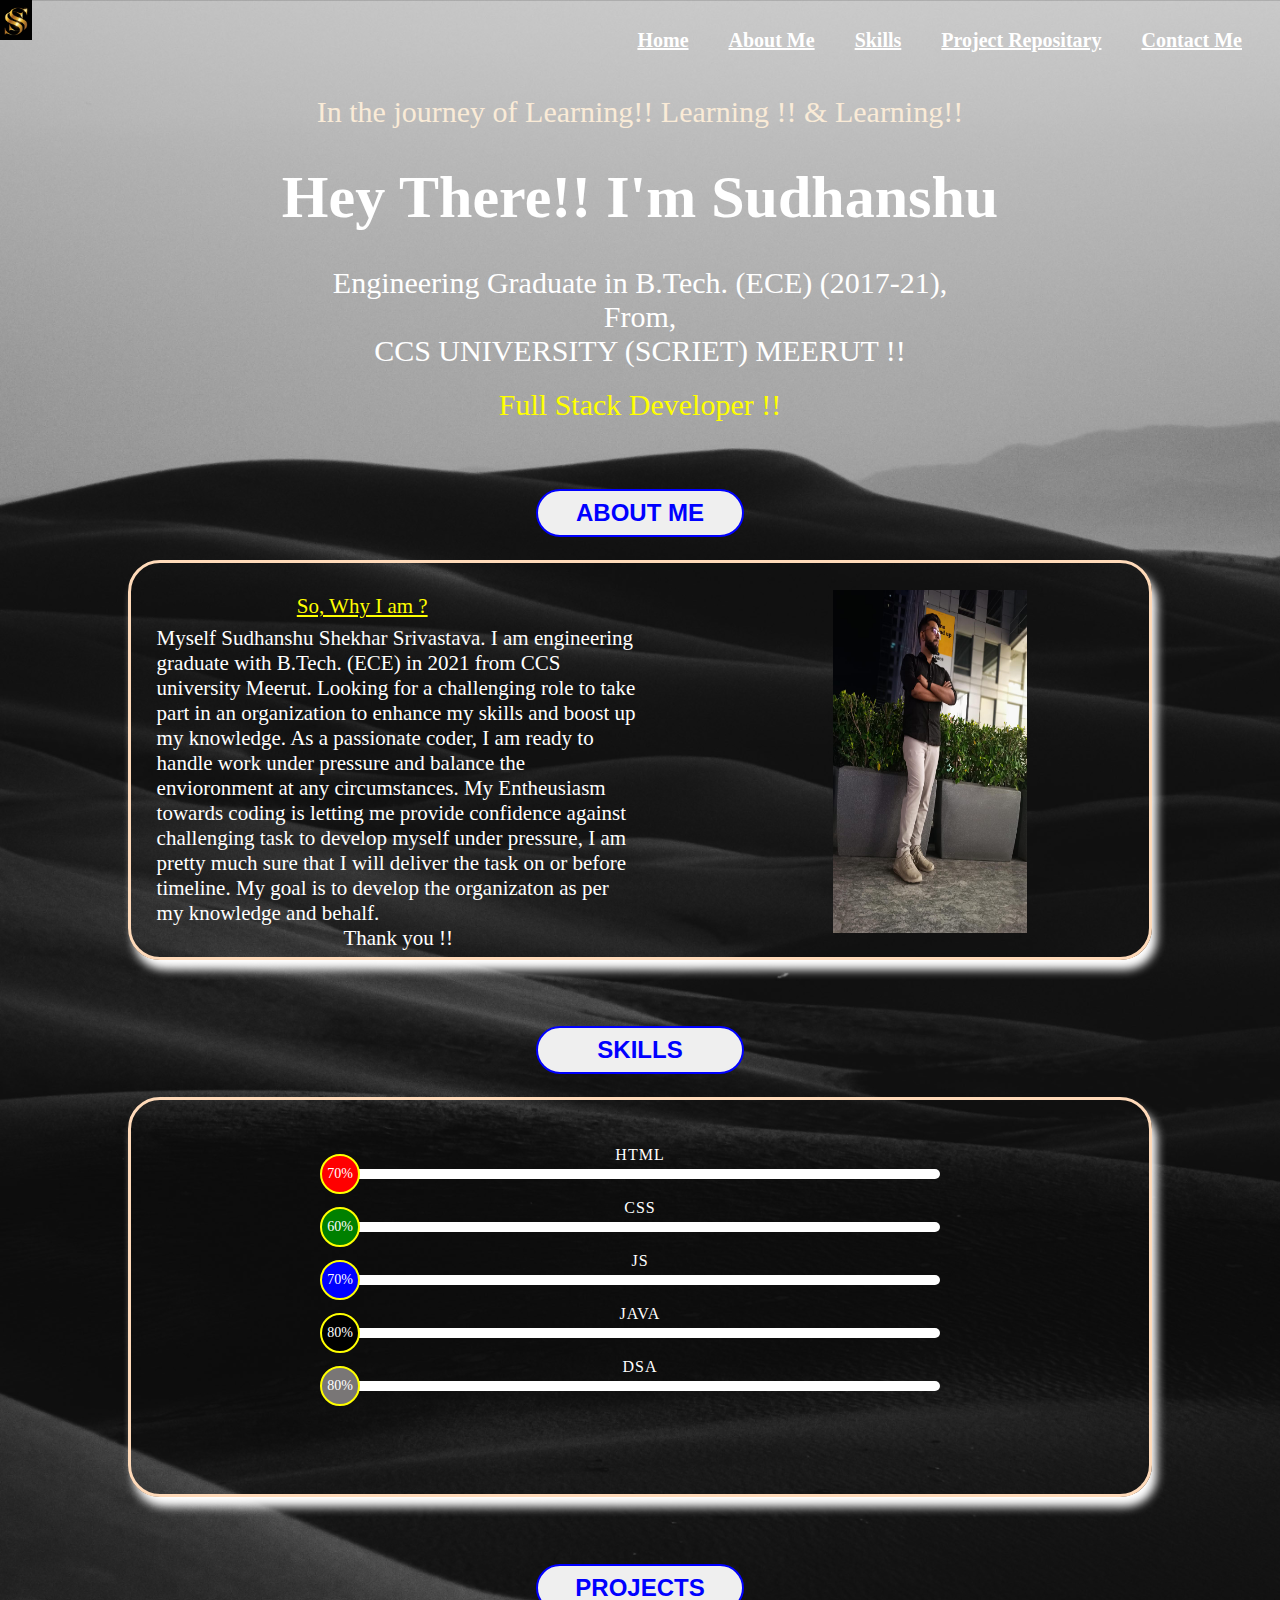
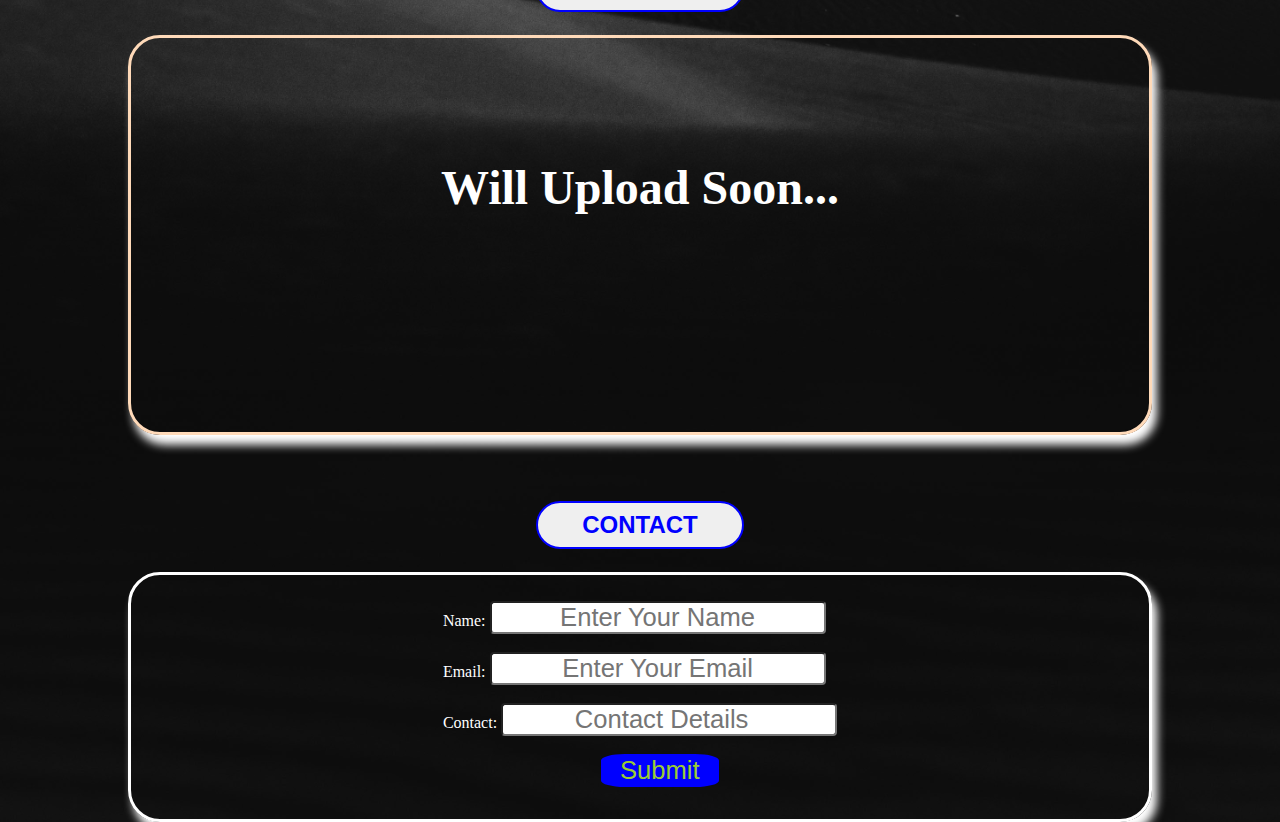
==== Html/index.html @ ebcb1ea3 "upload file" ====
<!DOCTYPE html>
<html lang="en">

<head>
    <meta charset="UTF-8">
    <meta name="viewport" content="width=device-width, initial-scale=1.0">
    <title>My Portfolio</title>

    <link rel="stylesheet" href="https://cdnjs.cloudflare.com/ajax/libs/font-awesome/4.7.0/css/font-awesome.min.css">
    <link rel="stylesheet" href="/css/index/index.css">
    <link rel="stylesheet" href="/css/index/mediaquery.css">
    <script src="/js/index.js"></script>


</head>

<body class="bgimage">
    <div class="banner">
        <nav>
            <input type="checkbox" id="check">
            <label for="check" class="checkbtn" onclick="displayNavBar()">
                <i class="fa fa-bars"></i>
            </label>
            <label class="logo"><img src="/Image/logo.png" height="40px"></label>
            <ul id="navbar">
                <li><a class="active" href="#container">Home</a></li>
                <li><a class="active" href="#aboutme">About Me</a></li>
                <li><a class="active" href="#skills">Skills</a></li>
                <li><a class="active" href="#projects">Project Repositary</a></li>
                <li><a class="active" href="#contact">Contact Me</a></li>
            </ul>
        </nav>

        <div class="container" id="container">
            <span>In the journey of Learning!! Learning !! & Learning!!</span>
            <br><br>
            <h1>Hey There!! I'm Sudhanshu</h1><br>
            <p>Engineering Graduate in B.Tech. (ECE) (2017-21),<br> From,</p>

            <P>CCS UNIVERSITY (SCRIET) MEERUT !!</P>
            <div class="mynamepic">
                <p class="swingimage" id="fsd">Full Stack Developer !! </p>
            </div>
        </div>

        <div class="box" id="aboutme">
            <div class="center">
                <button>ABOUT ME</button>
            </div>
        </div>

        <div class="textcontainer">
            <div class="text">
                <p class="why">So, Why I am ?</p>
                Myself Sudhanshu Shekhar Srivastava. I am engineering graduate with B.Tech. (ECE) in 2021 from CCS
                university Meerut. Looking for a challenging role to take part in an organization to enhance my skills
                and boost up my knowledge. As a passionate coder, I am ready to handle work under pressure and balance
                the envioronment at any circumstances. My Entheusiasm towards coding is letting me provide confidence
                against challenging task to develop myself under pressure, I am pretty much sure that I will deliver the
                task on or before timeline. My goal is to develop the organizaton as per my knowledge and behalf.<br>
                <p class="thank">Thank you !!</p>
            </div>

            <div class="image">
                <img src="/Image/my photo.jpg">
            </div>
        </div>

        <div class="box" id="skills">
            <div class="center">
                <button>SKILLS</button>
            </div>
        </div>

        <div class="textcontainer">
            <div class="container">
                <div class="skills">
                    <h2>HTML</h2>
                    <div class="progress-bar">
                        <div class="html"><span>70%</span></div>
                    </div>


                    <h2>CSS</h2>
                    <div class="progress-bar">
                        <div class="css"><span>60%</span></div>
                    </div>

                    <h2>JS</h2>
                    <div class="progress-bar">
                        <div class="js"><span>70%</span></div>
                    </div>

                    <h2>JAVA</h2>
                    <div class="progress-bar">
                        <div class="java"><span>80%</span></div>
                    </div>

                    <h2>DSA</h2>
                    <div class="progress-bar">
                        <div class="dsa"><span>80%</span></div>
                    </div>
                </div>
            </div>
        </div>




        <div class="box" id="projects">
            <div class="center">
                <button>PROJECTS</button>
            </div>
        </div>

        <div class="textcontainer">
            <div class="grid-container">
                <h1>Will Upload Soon...</h1>
                <!-- <div class="grid-item">
                    <a href="http://172.32.200.1:1000/fgtauth?05247dfb80d62c41"><img src="/Image/project image.png"
                            class="prjectimage" style="position: absolute; left: 24%;" height="90px"></a>
                </div> -->
                <!-- <div class="grid-item">
                    <a href="http://172.32.200.1:1000/fgtauth?05247dfb80d62c41"><img src="/Image/project image.png"
                            class="prjectimage" height="90px"></a>
                </div>

                <div class="grid-item">
                    <a href="http://172.32.200.1:1000/fgtauth?05247dfb80d62c41"><img src="/Image/project image.png"
                            class="prjectimage" height="90px"></a>
                </div> -->
            </div>
        </div>


        <div class="box" id="contact">
            <div class="center">
                <button>CONTACT</button>
            </div>
        </div>

        <div class="textcontainer1">
            <form>
                <label for="name">Name:</label>
                <input type="text" id="fname" name="name" placeholder="Enter Your Name" required><br><br>
                <label for="email">Email:</label>
                <input type="email" id="email" name="email" placeholder="Enter Your Email" required><br><br>

                <label for="email">Contact:</label>
                <input type="number" id="Number" name="Number" placeholder="Contact Details" required><br><br>


                <input type="submit" value="Submit" class="submit">
            </form>

        </div>

    </div>

</body>

</html>
---- css/index/index.css ----
*{
    margin: 0px;
    padding: 0;
    color: white;
    text-decoration: none;
    list-style: none;
    box-sizing: border-box;
    justify-content: center;
    
}

body{
    font-family: montserrat;
    background-image: url(/Image/home1.jpg);    
    background-size: cover;
    background-position: center; 
}


nav{
    height: 95px;
    width: 100%;
    font-weight: bolder;
}
nav ul{
    float: right;
    margin-right: 20px;
}

nav ul li{
    display: inline-block;
    line-height: 80px;
    margin: 0 5px;
    font-size: 20px;
}
nav ul li a:hover{
   background-color: rgb(219, 203, 203);
   border: 1px solid white;
   border-radius: 20%;
   color: black;
}

nav ul li a{
    padding: 7px 13px;
    border-radius: 3px;
    text-decoration: underline;

}

.checkbtn{
    font-size: 30px;
    float: right;
    cursor: pointer;
    line-height: 80px;
    margin-right: 40px;
    display: none;
}


#check{
    display: none;
}

.banner{
    position: sticky;
}

@media (max-width:952px){
    nav ul li a{
        font-size: 16px;
    }
}

@media (max-width:858px){
    .checkbtn{
        display: block;
    }

    .banner{
        width: 100%;
        height: 300vh;
    }

    ul{
        position: absolute;
        width: 100%;
        height: 100vh;
        background: transparent;
        top: 80px;
        left: -100%;
        text-align: center;
        transition: all .5s;
    }
}


.mynamepic{
    text-align: center;
    margin-top: 20px;
    font-size: 30px;
}


.container{
    text-align: center;
    font-size: 30px;
    position: relative;
}

.container span{
    color: antiquewhite;
    margin: auto;
}

#fsd{
    color: yellow;
}

.box{
    padding-top: 7%;
    position: relative;
}


.why{
    margin-left: 29%;
    color: yellow;
    text-decoration: underline;
    line-height: 1.8;
}
.center {
    margin: 0;
    position: absolute;
    top: 100%;
    left: 50%;
    -ms-transform: translate(-50%, -50%);
    transform: translate(-50%, -50%);
}
.center button{
    color: black;
    width: 13rem;
    border-radius: 2rem;
    font-size: 24px;
    cursor: pointer;
    font-weight: bold;
    margin-top: 1%;
    height: 48px;
    color: blue;
    border: 2px solid blue;

}


.textcontainer{
    display: flex;
    flex-direction: row;
    border: 3px solid peachpuff;
    margin-top: 3rem;
    border-radius: 2rem;
    text-align:left;
    box-shadow: 5px 10px 10px;
    height: 400px;
    padding: 2%;
    width: 80%;
    margin-left: 10%;
}


.text{
    font-size: 23px;
    width: 50%; 
}

.thank{
    text-align: center;
}
.image{
    width: 50%;
}




.image>img{
    height: 100%;
    width: 40%;
    margin-top: 2px;
    margin-left: 40%;
}

.skills h2{
    font-weight: 400;
    letter-spacing: 1px;
    margin-top: 20px;
    margin-bottom: 5px;
    font-size: 16px;
    
}

.progress-bar{
    background: white;
    width: 600px;
    height: 10px;
    border-radius: 5px;
}



.progress-bar div{
    height: 10px;
    border-radius: 10px;
    width: 0%;
}


.progress-bar div span{
    height: 40px;
    width: 40px;
    border-radius: 50%;
    background: inherit;
    border: 2px solid yellow;
    float: right;
    margin-top: -15px;
    margin-right: -20px;
    color: white;
    display: flex;
    align-items: center;
    justify-content: center;
    font-size: 14px;
}



.html{
    background: red;
    animation: html 1s linear forwards;
}

.css{
    background: green;
    animation: css 1s linear forwards;
}

.js{
    background: blue;
    animation: js 1s linear forwards;
}

.java{
    background: black;
    animation: java 1s linear forwards;
}

.dsa{
    animation: dsa 1s linear forwards;
    background: rgb(121, 118, 118);
}


@keyframes html{
    100%{
        width: 70%;
    }
}

@keyframes css{
    100%{
        width: 60%;
    }
}
@keyframes js{
    100%{
        width: 65%;
    }
}
@keyframes java{
    100%{
        width:80%;
    }
}

@keyframes dsa{
    100%{
        width: 80%;
    }
} 

.textcontainer1{
    display: flex;
    flex-direction: row;
    border: 3px solid;
    margin-top: 3rem;
    border-radius: 2rem;
    text-align:left;
    box-shadow: 5px 10px 10px;
    height: 250px;
    padding: 2%;
    width: 80%;
    margin-left: 10%;
}


.grid-container {
    /* grid-template-columns: 100px 50px 100px;
    grid-template-rows: 80px auto 80px; 
    column-gap: 10px;
    row-gap: 15px; */
    text-align: center;
    align-items: center;
    padding: 10%;
    font-size: x-large;
  }

/* 
  .grid-item {
    padding: 20px;
    font-size: 30px;
    text-align: center;
  }

.projectimage{
    justify-content: left;
}

.textcontainer1 label{
    font-size: 200%;
} */

form input{
    /* color: black; */
    border-radius: 4px;
    font-size: 160%;
    color: black;
    text-align: center;
}

.textcontainer1 .submit{
    border: 2px solid blue;
    background-color: blue;
    color: yellowgreen;
    width: 30%;
    justify-content: center;
    border-radius: 20%;
    position: relative;
    left: 40%;
    cursor: pointer;
}
---- css/index/mediaquery.css ----
@media (max-width:1420px){
    .text{
        font-size: 22px;
    }
}

@media (max-width:1285px){
    .text{
        font-size: 21px;
    }
}


@media (max-width:1129px){
    .text{
        font-size: 20px;
    }
} 

@media (max-width:1015px){
    .text{
        font-size: 19px;
    }
    .image>img{
        width: 44%;
        height: 84%;
        margin-top: 9%;
    }
} 

@media (max-width:893px){
    .text{
        font-size: 18px;
        overflow: scroll;

    }
    .image>img{
        width: 50%;
    }

} 


@media (max-width:798px){
    .text{
        font-size: 17px;
    }
    .image>img{
        width: 50%;
    }
    .container h1{
        font-size: 40px;
    }
    span{
        font-size: 26px;
    }

    .box button{
        height: 27px;
        width: 200px;
        margin-top: 13%;
        font-size: 20px;
    }
    .progress-bar{
        background: white;
        width: 573px;
        height: 10px;
        border-radius: 5px;
        margin-left: 2%;
    }
} 

@media (max-width:715px){
    .text{
        font-size: 16px;
    }
    .image>img{
        width: 50%;
    }
    
} 

@media (max-width:778px) {
    .progress-bar{
        background: white;
        width: 550px;
        height: 10px;
        border-radius: 5px;
        margin-left: 2%;
    }
}

@media(max-width:768px){
    .progress-bar{
        width: 700%;
        margin-left: -250%;
    }
    .textcontainer{
        height: 35%;
    }
}


@media (max-width:755px){
    .text{
        font-size: 16px;
    }
    .image>img{
        width: 50%;
    }
} 


@media (max-width:724px){
    .text{
        font-size: 16px;
    }
    .image>img{
        width: 50%;
        
    }

    
    .progress-bar{
        background: white;
        width: 450px;
        height: 10px;
        border-radius: 5px;
        margin-left: 13%;
    }
} 


@media (max-width:645px){
    .text{
        font-size: 15px;
    }
    .container h1{
        font-size: 30px;
    }

    .container p{
        font-size: 22px;
    }
    .image>img{
        width: 50%;
        height: 75%;
        margin-top: 12%;
    }


    .progress-bar{
        background: white;
        width: 440px;
        height: 10px;
        border-radius: 5px;
        margin-left: 1%;
    }


} 

@media(max-width:647px) {
    .progress-bar{
        background: white;
        width: 440px;
        height: 10px;
        border-radius: 5px;
        margin-left: 1%;
    }
}


@media (max-width:637px) {
    .progress-bar{
        width: 375px;
    }
    .textcontainer{
        height: 35%;
    }
}



@media (max-width:574px){
    .text{
        font-size: 14px;
        margin-top: 12px;
    }
    span{
        font-size: 22px;
    }
    .image>img{
        width: 50%;
    }
    
    .progress-bar{
        background: white;
        width: 370px;
        height: 10px;
        border-radius: 5px;
        margin-left: 10%;
    }

} 



@media (max-width:537px){
    .text{
        font-size: 13px;
    }
    .image>img{
        width: 50%;
    }
    .textcontainer{
        height:37%;
    }
} 


@media (max-width:512px){
    .text{
        font-size: 13px;
    }
    .textcontainer{
        height: 26%;
    }
    .image>img{
        width: 50%;
    }

} 

@media(max-width:542px){
    .progress-bar{
        background: white;
        width: 300px;
        height: 10px;
        border-radius: 5px;
    }
    .textcontainer{
        height: 349px;
    }
}

@media (max-width:498px){
    .text{
        font-size: 12px;
    }
    .textcontainer{
        height: 35%;
    }
    .container span{
        font-size: 18px;
    }

    .container h1{
        font-size: 29px;
    }
    .container p{
        font-size: 20px;
    }
    .image>img{
        width: 50%;
    }

} 



@media (max-width:461px){
    .text{
        font-size: 12px;
    }
    .textcontainer{
        height: 35%;
    }
    .image>img{
        width: 50%;
    }

} 

@media (max-width:445px){
    .text{
        font-size: 11px;
    }
    .textcontainer{
        height: 35%;
    }
    .image>img{
        width: 50%;
    }
    .progress-bar{
        width: 268px;
    }
} 

@media(max-width:426px){
    .progress-bar{
        margin-left: -2%;
    }
}

@media(max-width:376px){
    .progress-bar{
        margin-left: -174%;
    }
}



@media (max-width:409px){
    .text{
        font-size: 15px;
    }
    .textcontainer{
        height: 19%;
    }
    .image>img{
        width: 50%;
    }
    .why{
        margin-left: 2%;
    }
    
    .container span{
        font-size: 16px;
    }



    .container h1{
        font-size: 24px;
    }
    .container p{
        font-size: 16px;
    }
} 

@media(max-width:408px){
    .textcontainer{
        height: 20rem;

    }
}

@media(max-width:397px){
    .progress-bar{
        width: 500%;
    }
    .container{
        margin-left: 10%;
    }
}



@media (max-width:354px){
    /* .text{
        font-size: 12px;
    } */
    .textcontainer{
        height: 30%;
    }
    .image>img{
        width: 50%;
        height: 60%;
        margin-top: 30%;
    }

} 


@media (max-width:346px) {
    .container span{
        font-size: 13px;
    }
    .container h1{
        font-size: 18px;
        margin-top: -7%;
    }
    .container p{
        font-size: 12px;
        word-spacing: 20%;
    }

}

@media (max-width:378px){
    .progress-bar {
        width: 430%;
    }
} 


@media (max-width:354px){
  .textcontainer{
    height: 20rem;
  }
  .progress-bar{
    width: 400%;
  }
} 


@media(max-width:310px){
    .progress-bar{
        width: 350%;
    }
}


@media(max-width:276px){
    .progress-bar{
        width: 300%;
    }
}



@media (max-width:295px){
    .image>img{
        width: 50%;
    }
}  


@media (max-width:594px){
    form input{
        font-size: 100%;
        
    }
    .textcontainer1 label{
        font-size: 170%;

    }
}

























/* 
@media screen and (max-width: 400px) {
    .textcontainer {
      flex-direction: column;
    }
  
    .textcontainer div{
      width: 100%;
    }
} */
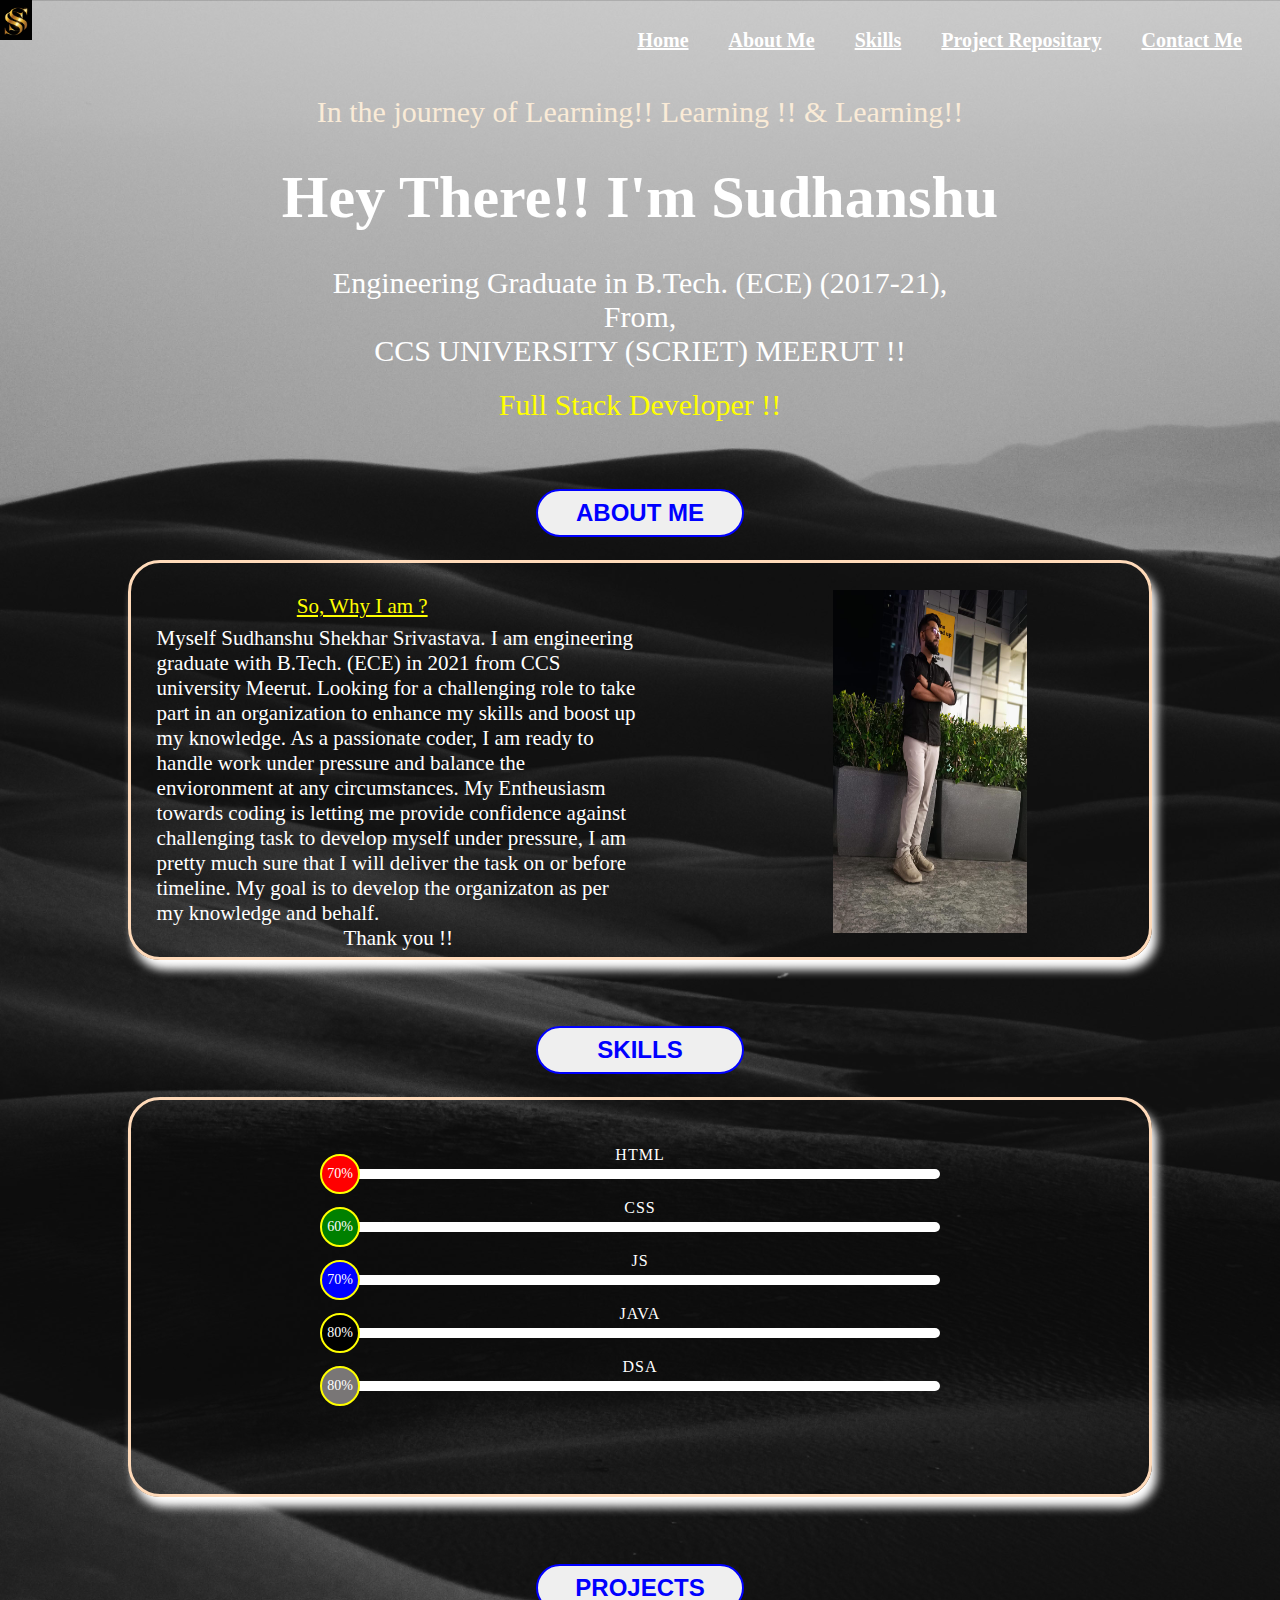
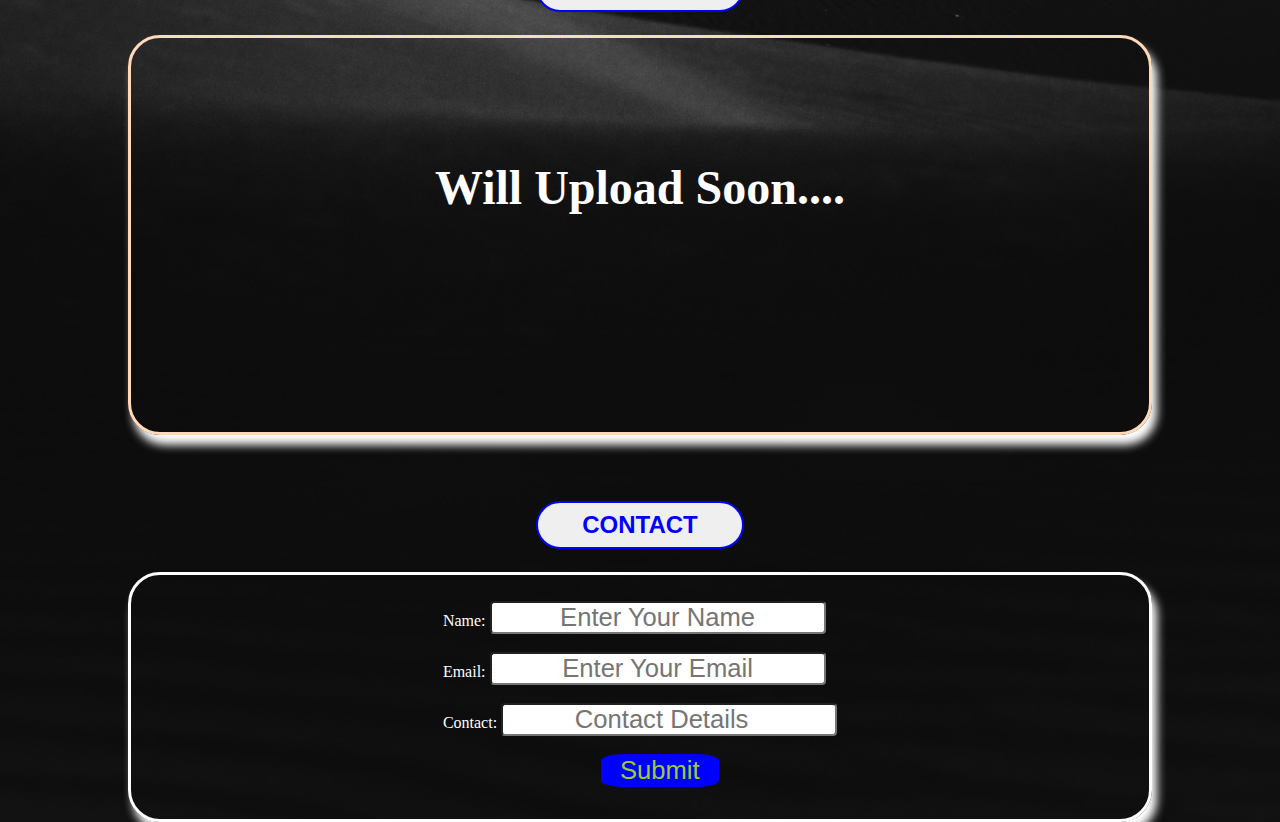
==== commit 7c36ecc5: "push files" ====
--- a/Html/index.html
+++ b/Html/index.html
@@ -115,7 +115,7 @@
 
         <div class="textcontainer">
             <div class="grid-container">
-                <h1>Will Upload Soon...</h1>
+                <h1>Will Upload Soon....</h1>
                 <!-- <div class="grid-item">
                     <a href="http://172.32.200.1:1000/fgtauth?05247dfb80d62c41"><img src="/Image/project image.png"
                             class="prjectimage" style="position: absolute; left: 24%;" height="90px"></a>
